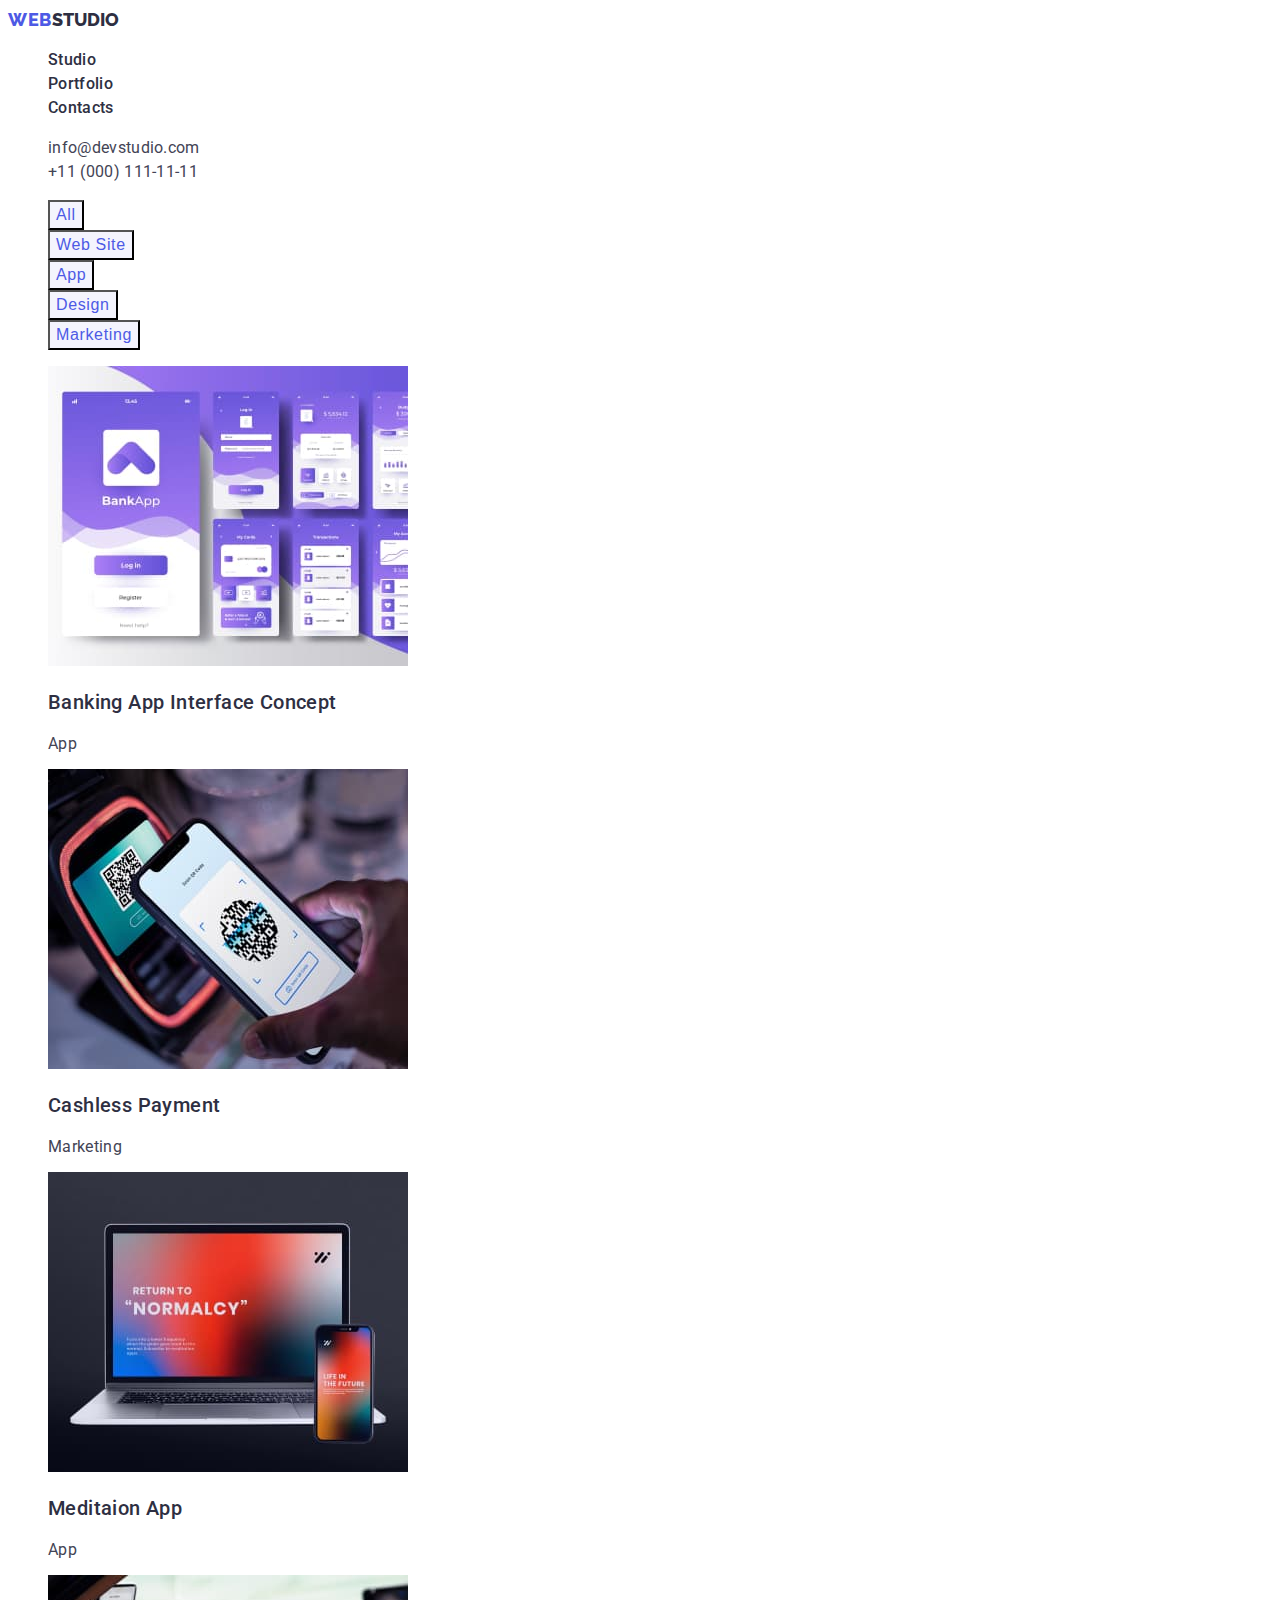
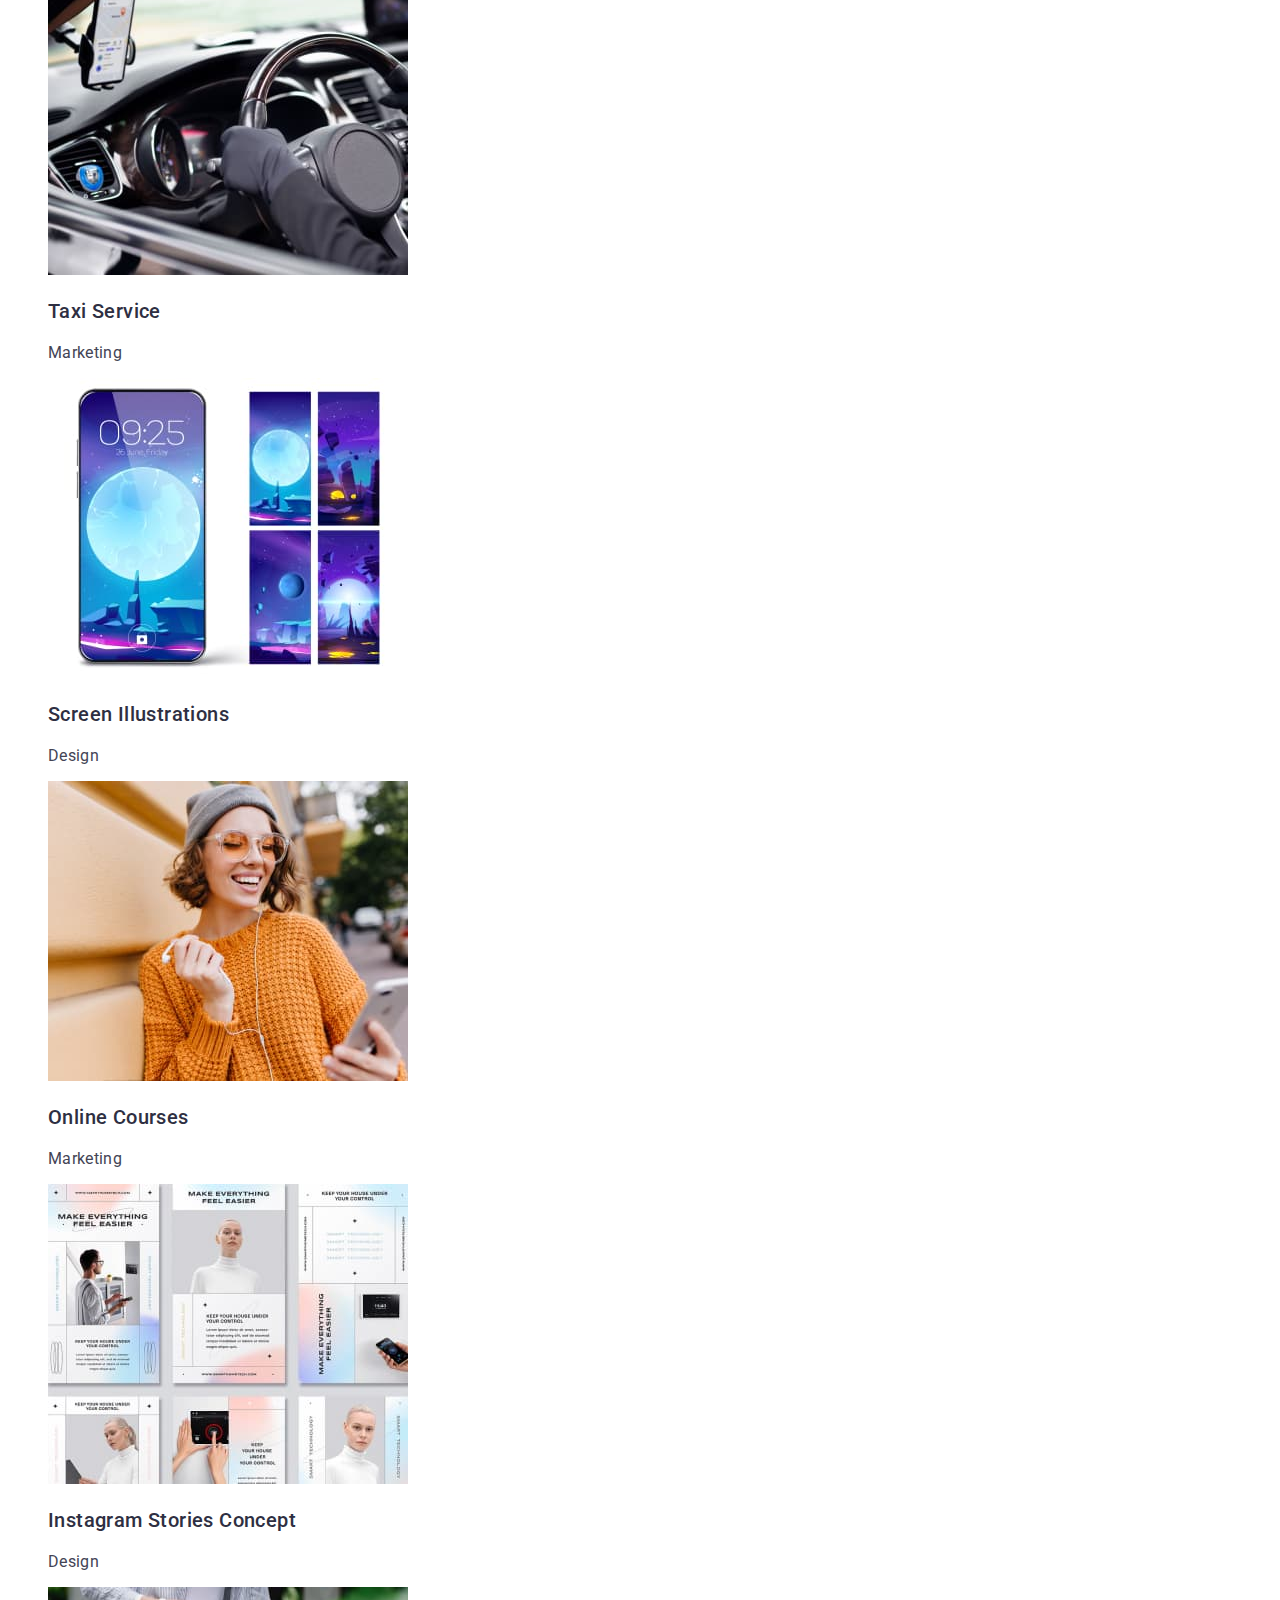
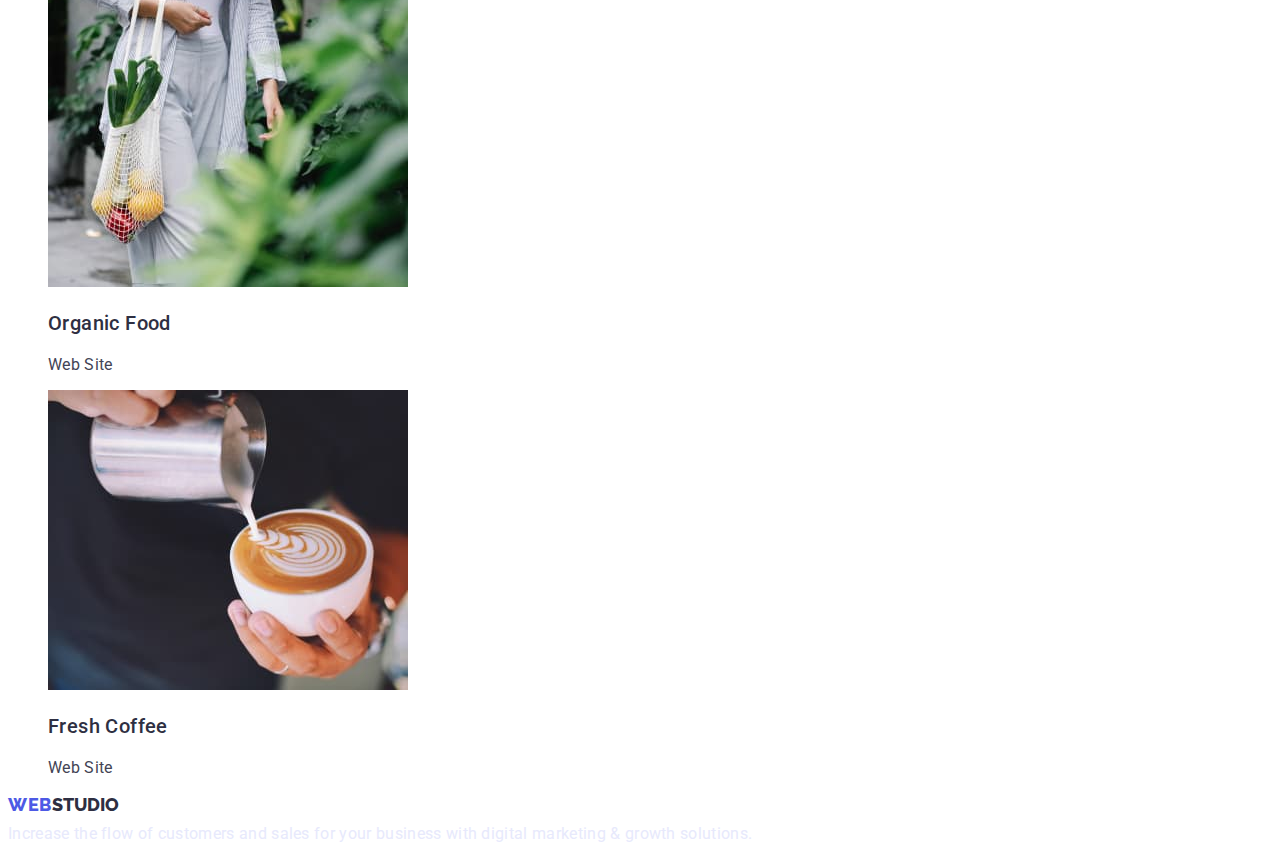
==== portfolio.html @ c8bbe679 "homework02_finished" ====
<!DOCTYPE html>
<html lang="en">
<head>
    <meta charset="UTF-8">
    <meta http-equiv="X-UA-Compatible" content="IE=edge">
    <meta name="viewport" content="width=device-width, initial-scale=1.0">
    <title>Portfolio</title>
    <link rel="preconnect" href="https://fonts.googleapis.com">
    <link rel="preconnect" href="https://fonts.gstatic.com" crossorigin>
    <link href="https://fonts.googleapis.com/css2?family=Raleway:wght@800&family=Roboto:wght@400;500;700;900&display=swap"
        rel="stylesheet">
    <link rel="stylesheet" href="./css/styles.css">
</head>
<body>
    <header class="header">
        <nav class="header-navi">
            <a class="navi-logo link" href="./index.html"><span class="navi-logo-2">Web</span>Studio</a>
            <ul class="header-list list">
                <li class="header-item">
                    <a class="header-link link" href="./index.html">Studio</a>
                </li>
                <li class="header-item">
                    <a class="header-link link" href="./portfolio.html">Portfolio</a>
                </li>
                <li class="header-item">
                    <a class="header-link link" href="">Contacts</a>
                </li>
            </ul>
        </nav>
        
        <address class="adress">
            <ul class="header-list-adress list">
                <li class="header-item-adress">
                    <a class="contact-adress-link link" href="mailto:info@devstudio.com">info@devstudio.com</a>
                </li>
                <li class="header-item-adress">
                    <a class="contact-adress-link link" href="tel:+110001111111">+11 (000) 111-11-11</a>
                </li>
            </ul>
        </address>
    </header>
    <main class="main">
        <section class="main-section">
            <h1 class="visually-hidden" hidden>website list</h1>
            <ul class="main-section-list list">
                <li class="main-list-item">
                    <button class="item-button" type="button">All</button>
                </li>
                <li class="main-list-item">
                    <button class="item-button" type="button">Web Site</button>
                </li>
                <li class="main-list-item">
                    <button class="item-button" type="button">App</button>
                </li>
                <li class="main-list-item">
                    <button class="item-button" type="button">Design</button>
                </li>
                <li class="main-list-item">
                    <button class="item-button" type="button">Marketing</button>
                </li>
            </ul>
            <h2 class="visually-hidden card-list" hidden>card list</h2>
            <ul class="card-list list">
                <li >
                    <a class="card-list-item link" href="/images/Banking-App.jpg">
                        <img class="card-list-img" src="./images/Banking-App.jpg" alt="Banking-App" width="360">
                        <h3 class="card-list-title">Banking App Interface Concept</h3>
                        <p class="after-title">App</p>
                    </a>
                </li>
                <li>
                    <a class= "card-list-item link" href="./images/Cashless-Payment.jpg">
                        <img class="card-list-img" src="./images/Cashless-Payment.jpg" alt="Cashless-Payment" width="360">
                        <h3 class="card-list-title">Cashless Payment</h3>
                        <p class="after-title">Marketing</p>
                    </a>
                </li>
                <li>
                    <a class="card-list-item link" href="./images/Meditaion-App.jpg">
                        <img class="card-list-img" src="./images/Meditaion-App.jpg" alt="Meditaion-App" width="360">
                        <h3 class="card-list-title">Meditaion App</h3>
                        <p class="after-title">App</p>
                    </a>
                </li>
                <li>
                    <a class="card-list-item link" href="./images/Taxi-Service.jpg">
                        <img class="card-list-img" src="./images/Taxi-Service.jpg" alt="Taxi" width="360">
                        <h3 class="card-list-title">Taxi Service</h3>
                        <p class="after-title">Marketing</p>
                    </a>
                </li>
                <li>
                    <a class="card-list-item link" href="./images/Screen-Illustrations.jpg">
                        <img class="card-list-img" src="./images/Screen-Illustrations.jpg" alt="Screen-Illustrations" width="360">
                        <h3 class="card-list-title">Screen Illustrations</h3>
                        <p class="after-title">Design</p>
                    </a>
                </li>
                <li>
                    <a class="card-list-item link" href="./images/Online-Courses.jpg">
                        <img class="card-list-img" src="./images/Online-Courses.jpg" alt="Courses" width="360">
                        <h3 class="card-list-title">Online Courses</h3>
                        <p class="after-title">Marketing</p>
                    </a>
                </li>
                <li>
                    <a class="card-list-item link" href="./images/Instagram-Stories.jpg">
                        <img class="card-list-img" src="./images/Instagram-Stories.jpg" alt="Stories" width="360">
                        <h3 class="card-list-title">Instagram Stories Concept</h3>
                        <p class="after-title">Design</p>
                    </a>
                </li>
                <li>
                    <a class="card-list-item link" href="./images/Organic-Food.jpg">
                        <img class="card-list-img" src="./images/Organic-Food.jpg" alt="Food" width="360">
                        <h3 class="card-list-title">Organic Food</h3>
                        <p class="after-title">Web Site</p>
                    </a>
                </li>
                <li>
                    <a class="card-list-item link" href="./images/Fresh-Coffee.jpg">
                        <img class="card-list-img" src="./images/Fresh-Coffee.jpg" alt="Coffee" width="360">
                        <h3 class="card-list-title">Fresh Coffee</h3>
                        <p class="after-title">Web Site</p>
                    </a>
                </li>


            </ul>
        </section>
    </main>
    <footer class="footer">
                    <a class="navi-logo link" href="./index.html"><span class="navi-logo-2">Web</span>Studio</a>
        <p class="footer-text">Increase the flow of customers and sales for your business with digital marketing & growth solutions.</p>
    </footer>
</body>
</html>
---- css/styles.css ----
:root{
--main-text-color: #2E2F42;
--second-text-color:#434455;
--main-bg-color:#FFFFFF;
--second-bg-color: #F4F4FD;
--btn-bg-color:#F4F4FD;
--btn-bg-color-active:#404BBF;
--btn-text-color:#4D5AE5;
--btn-text-color-active: #FFFFFF;
}

body {
        font-family: 'Roboto', sans-serif;
        font-style: normal;
        background: #FFFFFF;
        color: #2E2F42;
}

.visually-hidden {
        position: absolute;
        white-space: nowrap;
        width: 1px;
        height: 1px;
        overflow: hidden;
        border: 0;
        padding: 0;
        clip: rect(0 0 0 0);
        clip-path: inset(50%);
        margin: -1px;
}
.list {
        list-style: none;
}
.link {
        text-decoration: none;
}
/* ---------------------HEADER-------------------- */
.header {}

.header-navi {}

.navi-logo {
font-family: 'Raleway';
        font-style: normal;
        font-weight: 800;
        font-size: 18px;
        line-height: 1.33;
        text-transform: uppercase;
        color: var(--main-text-color);
                
}

.navi-logo-2 {
font-family: 'Raleway';
        font-weight: 800;
        font-size: 18px;
        line-height: 1.33px;
        letter-spacing: 0.03em;
        text-transform: uppercase;
        color: var(--btn-text-color);
}

.header-list {}

.list {}

.header-item {}

.header-link {
        font-weight: 500;
        font-size: 16px;
        line-height: 1.5;
        color: var(--main-text-color);
        letter-spacing: 0.02em;
}
.header-link:is(:hover,:focus) {
color: var(--btn-bg-color-active);
}

.adress {
        
}

.header-list-adress {
}

.header-item-adress {

}

.contact-adress-link {
       
        font-style: normal;
         font-weight: 400;
        font-size: 16px;
        line-height: 1.5;    
        letter-spacing: 0.02em;
        color: var(--second-text-color);
}
.contact-adress-link:hover, 
.contact-adress-link:focus {
color: var(--btn-bg-color-active);

}
/* -------------------------website list-------------------- */
.main {}

.main-section {}

.visually-hidden {}

.main-section-list {

}

.main-list-item {
      
}
.item-button:hover,
.item-button:focus {
        background: var(--btn-bg-color-active);
        color: var(--btn-text-color-active);
}
.item-button {
       
        font-style: normal;
        font-weight: 500;
        font-size: 16px;
        line-height: 1.5;
        letter-spacing: 0.04em;
        color: var(--btn-text-color);
        background: var(--second-bg-color);
        cursor: pointer;
}
/* ------------------------------CARD LIST--------------------------- */

.visually-hidden {}

.card-list {}


.card-list-item {}


.card-list-img {}

.card-list-title {
        
        font-weight: 500;
        font-size: 20px;
        line-height: 1.2;
        letter-spacing: 0.02em;
        color: var(--main-text-color)
}

.after-title {
        font-size: 16px;
        line-height: 1,5;
        letter-spacing: 0.02em;
        color: var(--second-text-color);
}
/* -------------------------------------------------------------STUDIO---------------------------------------------- */
/* ------------------------Hero-------------------------- */
.hero {
        background: var(--main-text-color);
}

.hero-title {

        font-weight: 700;
        font-size: 56px;
        line-height: 1.07;
        letter-spacing: 0.02em;
        text-align: center;
        color: #FFFFFF;
}

.hero-button {
        font-weight: 500;
        font-size: 16px;
        line-height: 1.5;
        letter-spacing: 0.04em;
        background: var(--btn-text-color);
        color: var(--btn-text-color-active);
        cursor: pointer;
}
.hero-button:hover,
.hero-button:focus {
        background: var(--btn-bg-color-active);
}

/* ------------------------------SECTION 2 -------------------------- */


.about {}

.features {}

.visually-hidden {}

.features-list {}

.list {}

.features-list-item {}

.about-title {
        font-weight: 500;
        font-size: 20px;
        line-height: 1.2;
        letter-spacing: 0.02em;
        color: var(--main-text-color);
}

.after-about-title {
        font-size: 16px;
        line-height: 1.5;
        letter-spacing: 0.02em;
        color: var(--second-text-color);
}





/* --------------------------------SECTION 3------------------------ */


.development {}

.development-title {
        font-weight: 700;
        font-size: 36px;
        line-height: 1.11;
        letter-spacing: 0.02em;
        color: var(--main-text-color);
}

.development-list {}

.list {}

.development-list-item {}

.development-img {}

/* --------------------------------SECTION 4------------------------------- */

.team {}

.team-title {
        font-weight: 700;
        font-size: 36px;
        line-height: 1.11;
        text-align: center;
        letter-spacing: 0.02em;
        color: var(--main-text-color);
}

.team-title-list {}


.team-item {}

.team-img {}

.team-title-item {
        font-weight: 500;
        font-size: 20px;
        line-height: 1.2;
        letter-spacing: 0.02em;
        color: var(--main-text-color);
}

.after-team-title {
        font-size: 16px;
        line-height: 1.5;
        letter-spacing: 0.02em;
        color: var(--second-text-color);
}


/* --------------------Footer----------------------- */

.footer {

}
.footer-text {
font-size: 16px;
line-height: 1.5px;
letter-spacing: 0.02em;
color: #E7E9FC;
}
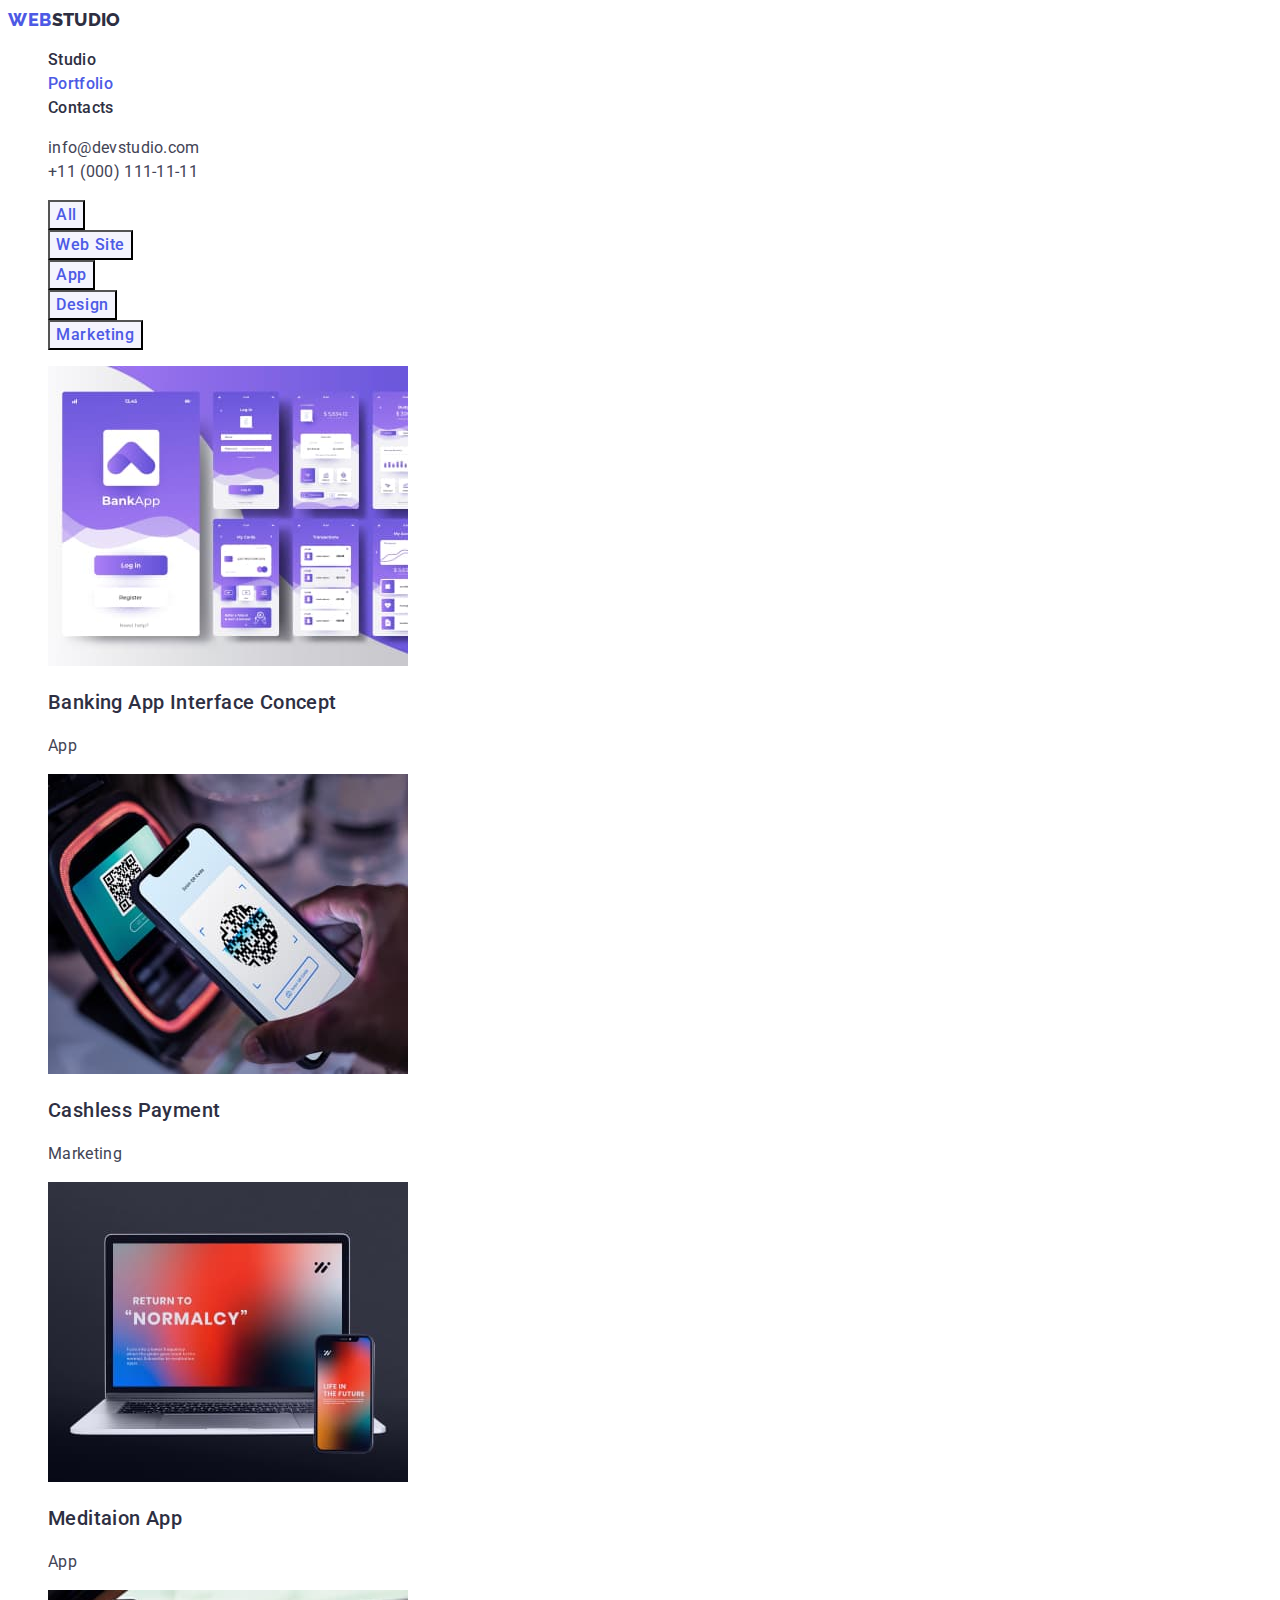
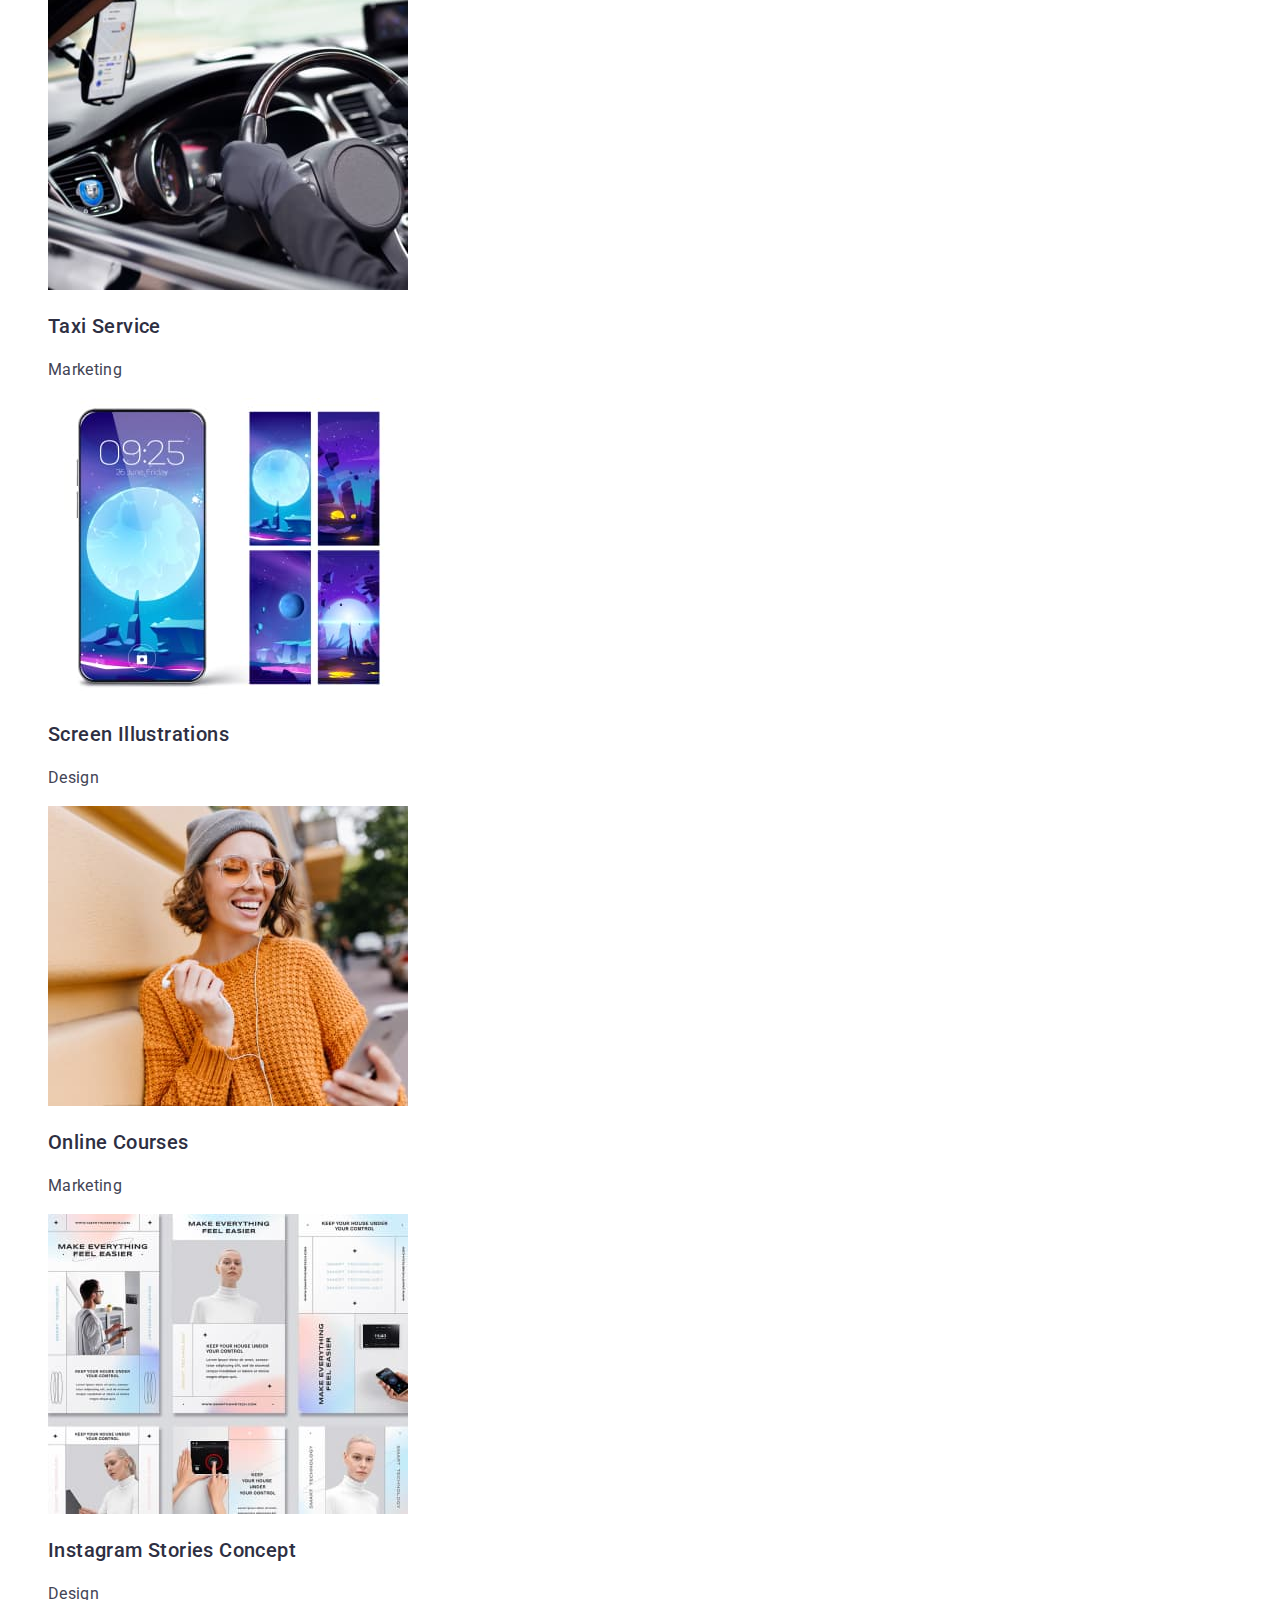
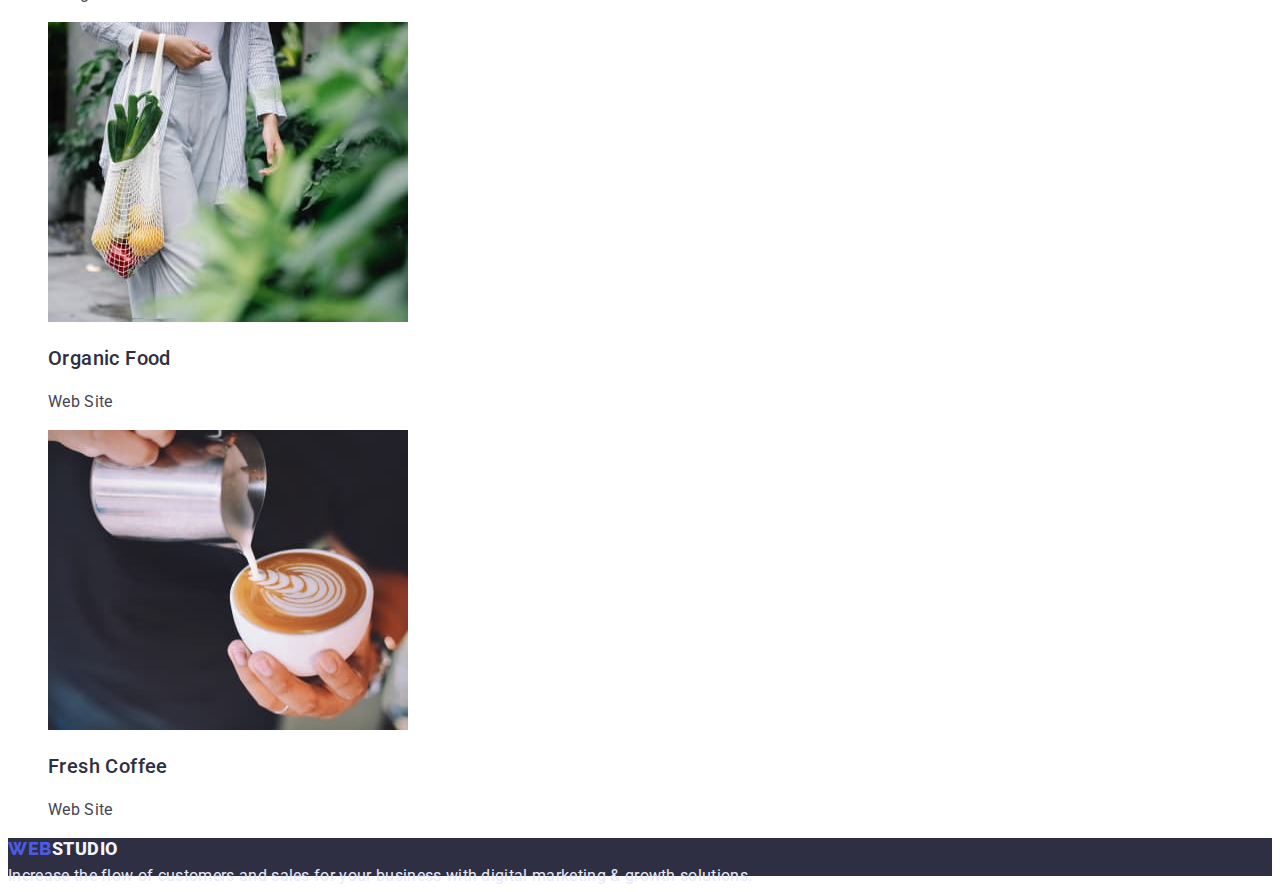
==== commit 6a38ec60: "fixed css" ====
--- a/portfolio.html
+++ b/portfolio.html
@@ -20,7 +20,7 @@
                     <a class="header-link link" href="./index.html">Studio</a>
                 </li>
                 <li class="header-item">
-                    <a class="header-link link" href="./portfolio.html">Portfolio</a>
+                    <a class="header-link link current" href="./portfolio.html">Portfolio</a>
                 </li>
                 <li class="header-item">
                     <a class="header-link link" href="">Contacts</a>
@@ -39,7 +39,7 @@
             </ul>
         </address>
     </header>
-    <main class="main">
+    <main>
         <section class="main-section">
             <h1 class="visually-hidden" hidden>website list</h1>
             <ul class="main-section-list list">
@@ -130,7 +130,7 @@
         </section>
     </main>
     <footer class="footer">
-                    <a class="navi-logo link" href="./index.html"><span class="navi-logo-2">Web</span>Studio</a>
+                    <a class="navi-logo-footer link" href="./index.html"><span class="navi-logo-2">Web</span>Studio</a>
         <p class="footer-text">Increase the flow of customers and sales for your business with digital marketing & growth solutions.</p>
     </footer>
 </body>
--- a/css/styles.css
+++ b/css/styles.css
@@ -11,8 +11,9 @@
 
 body {
         font-family: 'Roboto', sans-serif;
-        font-style: normal;
-        background: #FFFFFF;
+        letter-spacing: 0.02em;
+        font-size: 16px;
+       background-color: #FFFFFF;
         color: #2E2F42;
 }
 
@@ -62,8 +63,6 @@
 
 .header-list {}
 
-.list {}
-
 .header-item {}
 
 .header-link {
@@ -75,6 +74,9 @@
 }
 .header-link:is(:hover,:focus) {
 color: var(--btn-bg-color-active);
+}
+.current {
+        color: var(--btn-text-color);
 }
 
 .adress {
@@ -103,11 +105,9 @@
 
 }
 /* -------------------------website list-------------------- */
-.main {}
 
 .main-section {}
 
-.visually-hidden {}
 
 .main-section-list {
 
@@ -118,23 +118,22 @@
 }
 .item-button:hover,
 .item-button:focus {
-        background: var(--btn-bg-color-active);
+        background-color: var(--btn-bg-color-active);
         color: var(--btn-text-color-active);
 }
 .item-button {
-       
+        font-family: inherit;
         font-style: normal;
         font-weight: 500;
         font-size: 16px;
         line-height: 1.5;
         letter-spacing: 0.04em;
         color: var(--btn-text-color);
-        background: var(--second-bg-color);
+        background-color: var(--second-bg-color);
         cursor: pointer;
 }
 /* ------------------------------CARD LIST--------------------------- */
 
-.visually-hidden {}
 
 .card-list {}
 
@@ -154,15 +153,13 @@
 }
 
 .after-title {
-        font-size: 16px;
-        line-height: 1,5;
-        letter-spacing: 0.02em;
+        line-height: 1.5;
         color: var(--second-text-color);
 }
 /* -------------------------------------------------------------STUDIO---------------------------------------------- */
 /* ------------------------Hero-------------------------- */
 .hero {
-        background: var(--main-text-color);
+        background-color: var(--main-text-color);
 }
 
 .hero-title {
@@ -180,13 +177,14 @@
         font-size: 16px;
         line-height: 1.5;
         letter-spacing: 0.04em;
-        background: var(--btn-text-color);
+        background-color: var(--btn-text-color);
         color: var(--btn-text-color-active);
         cursor: pointer;
+        font-family: inherit;
 }
 .hero-button:hover,
 .hero-button:focus {
-        background: var(--btn-bg-color-active);
+        background-color: var(--btn-bg-color-active);
 }
 
 /* ------------------------------SECTION 2 -------------------------- */
@@ -196,11 +194,9 @@
 
 .features {}
 
-.visually-hidden {}
 
 .features-list {}
 
-.list {}
 
 .features-list-item {}
 
@@ -213,9 +209,7 @@
 }
 
 .after-about-title {
-        font-size: 16px;
-        line-height: 1.5;
-        letter-spacing: 0.02em;
+        line-height: 1.5;
         color: var(--second-text-color);
 }
 
@@ -238,7 +232,6 @@
 
 .development-list {}
 
-.list {}
 
 .development-list-item {}
 
@@ -246,7 +239,9 @@
 
 /* --------------------------------SECTION 4------------------------------- */
 
-.team {}
+.team {
+        background-color: var(--second-bg-color);
+}
 
 .team-title {
         font-weight: 700;
@@ -255,6 +250,7 @@
         text-align: center;
         letter-spacing: 0.02em;
         color: var(--main-text-color);
+
 }
 
 .team-title-list {}
@@ -273,9 +269,7 @@
 }
 
 .after-team-title {
-        font-size: 16px;
-        line-height: 1.5;
-        letter-spacing: 0.02em;
+        line-height: 1.5;
         color: var(--second-text-color);
 }
 
@@ -283,8 +277,18 @@
 /* --------------------Footer----------------------- */
 
 .footer {
-
-}
+        background-color: #2E2F42;
+}
+
+.navi-logo-footer {
+        font-weight: 800;
+        font-size: 18px;
+        line-height: 1,16;
+        letter-spacing: 0.03em;
+        text-transform: uppercase;
+        color: var(--second-bg-color);
+}
+
 .footer-text {
 font-size: 16px;
 line-height: 1.5px;
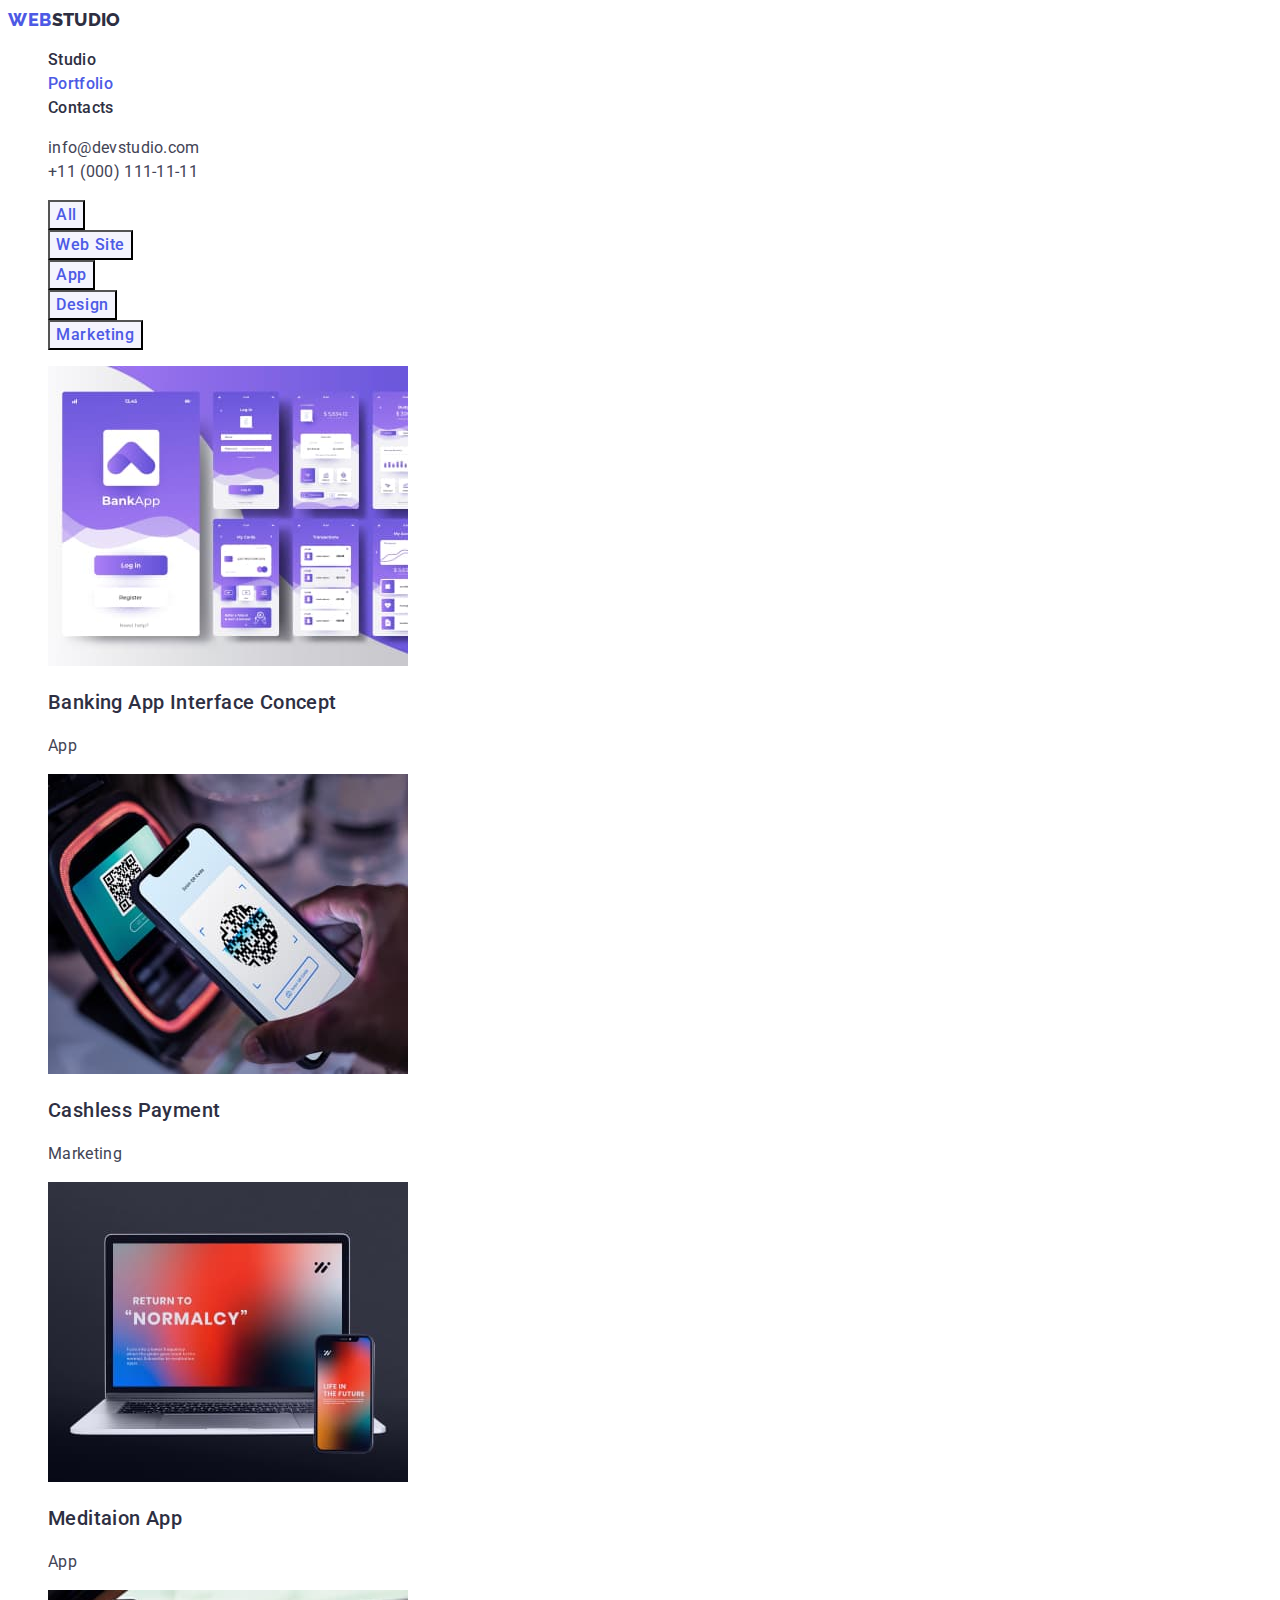
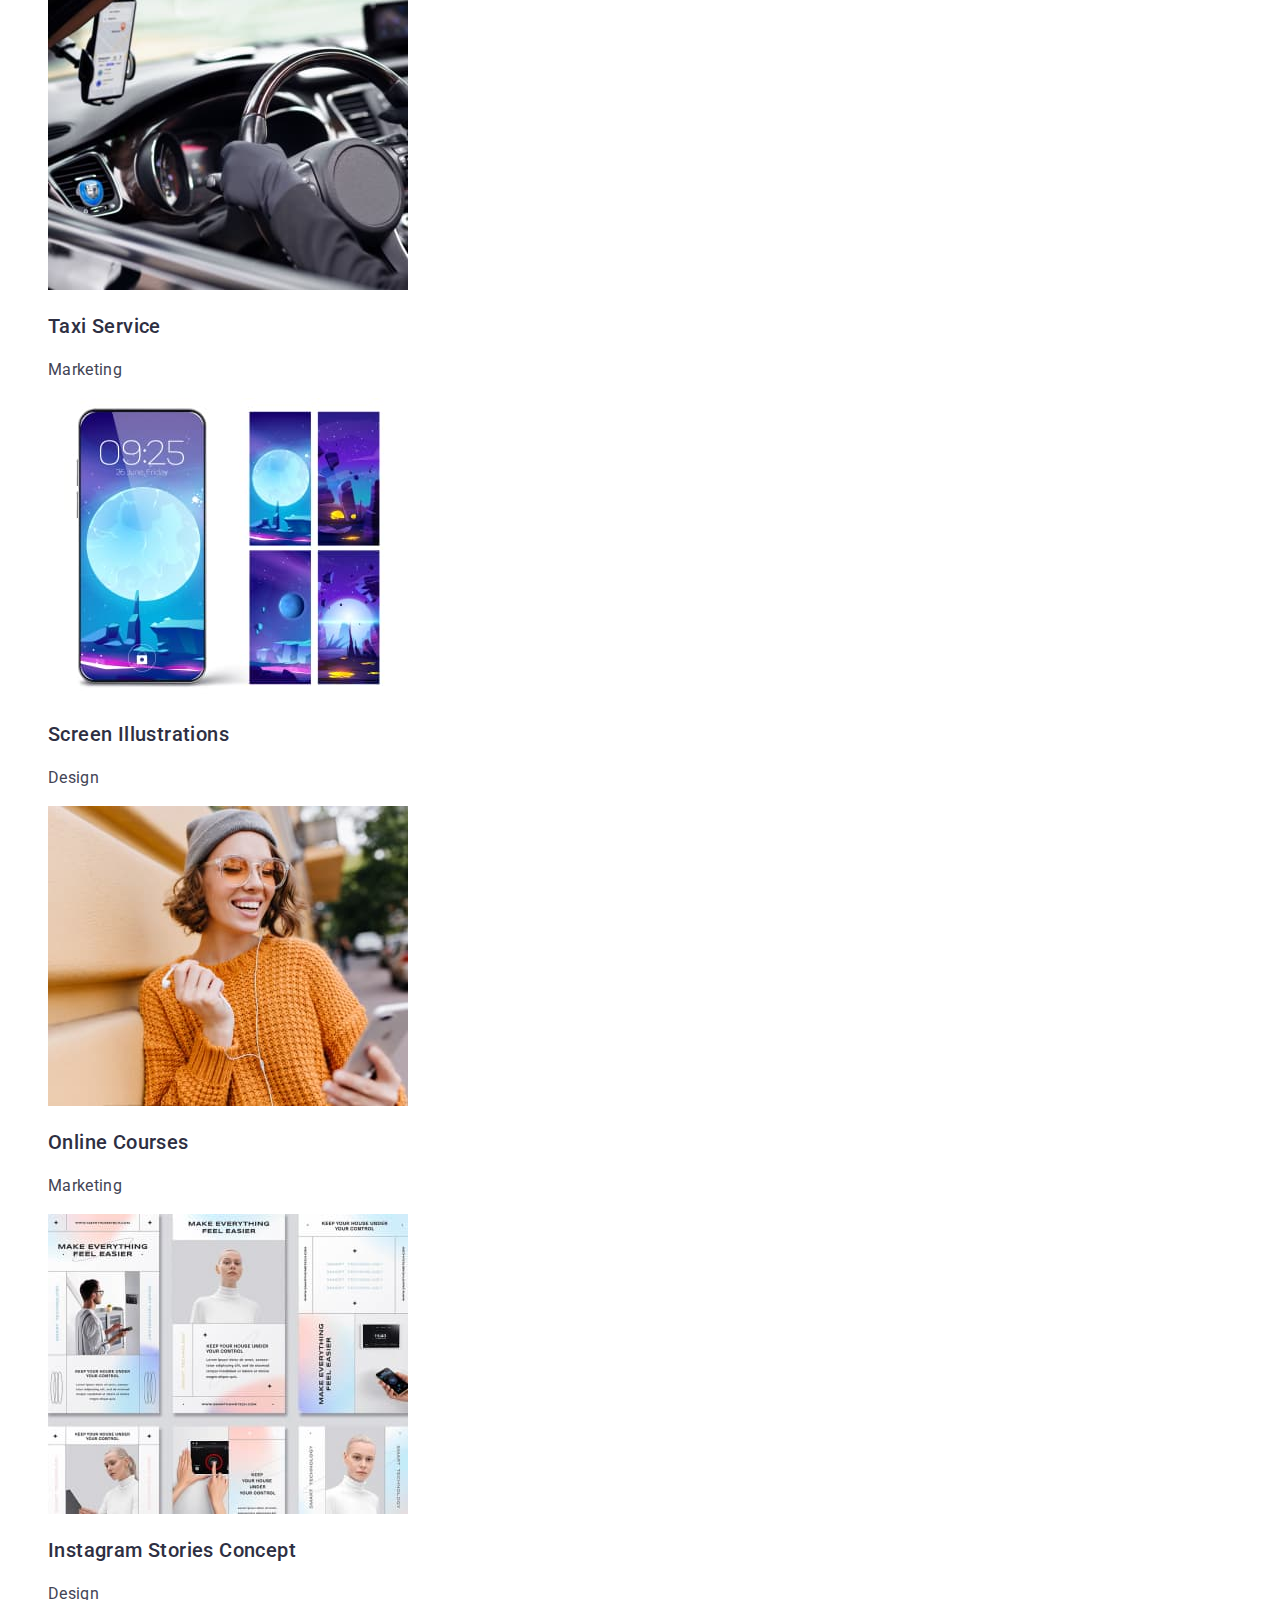
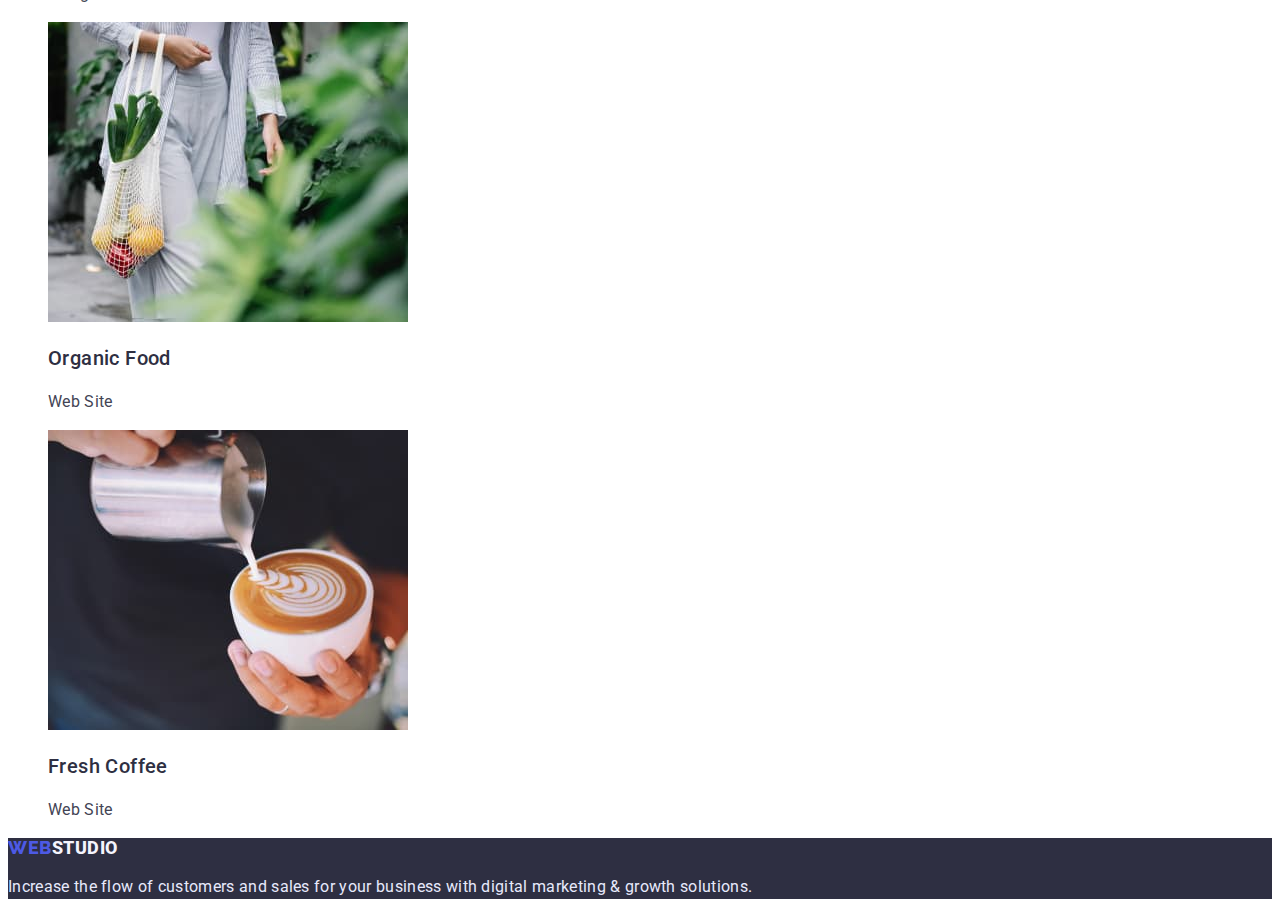
==== commit ba4aa476: "last fixed" ====
--- a/portfolio.html
+++ b/portfolio.html
@@ -41,7 +41,7 @@
     </header>
     <main>
         <section class="main-section">
-            <h1 class="visually-hidden" hidden>website list</h1>
+            <h1 class="visually-hidden">website list</h1>
             <ul class="main-section-list list">
                 <li class="main-list-item">
                     <button class="item-button" type="button">All</button>
@@ -59,7 +59,7 @@
                     <button class="item-button" type="button">Marketing</button>
                 </li>
             </ul>
-            <h2 class="visually-hidden card-list" hidden>card list</h2>
+            <h2 class="visually-hidden card-list">card list</h2>
             <ul class="card-list list">
                 <li >
                     <a class="card-list-item link" href="/images/Banking-App.jpg">
--- a/css/styles.css
+++ b/css/styles.css
@@ -283,7 +283,7 @@
 .navi-logo-footer {
         font-weight: 800;
         font-size: 18px;
-        line-height: 1,16;
+        line-height: 1.16;
         letter-spacing: 0.03em;
         text-transform: uppercase;
         color: var(--second-bg-color);
@@ -291,7 +291,7 @@
 
 .footer-text {
 font-size: 16px;
-line-height: 1.5px;
+line-height: 1.5;
 letter-spacing: 0.02em;
 color: #E7E9FC;
 }